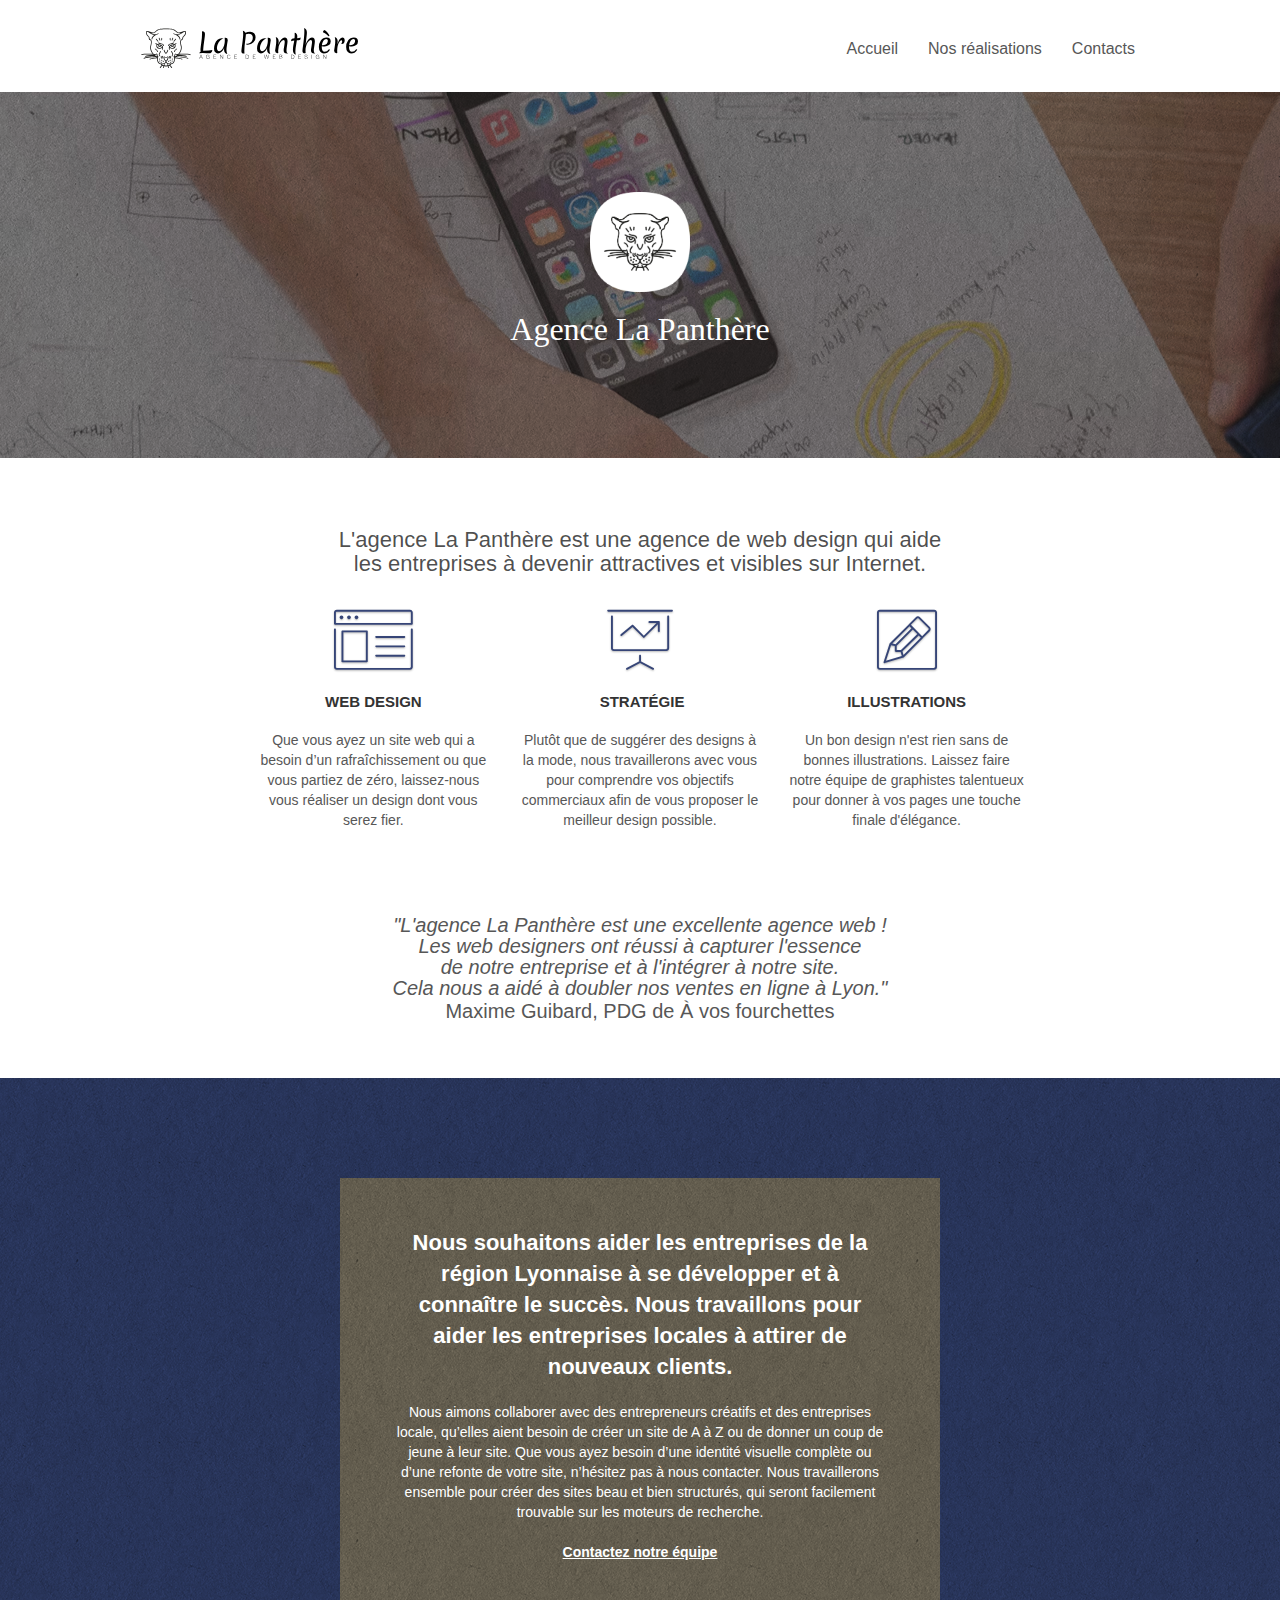
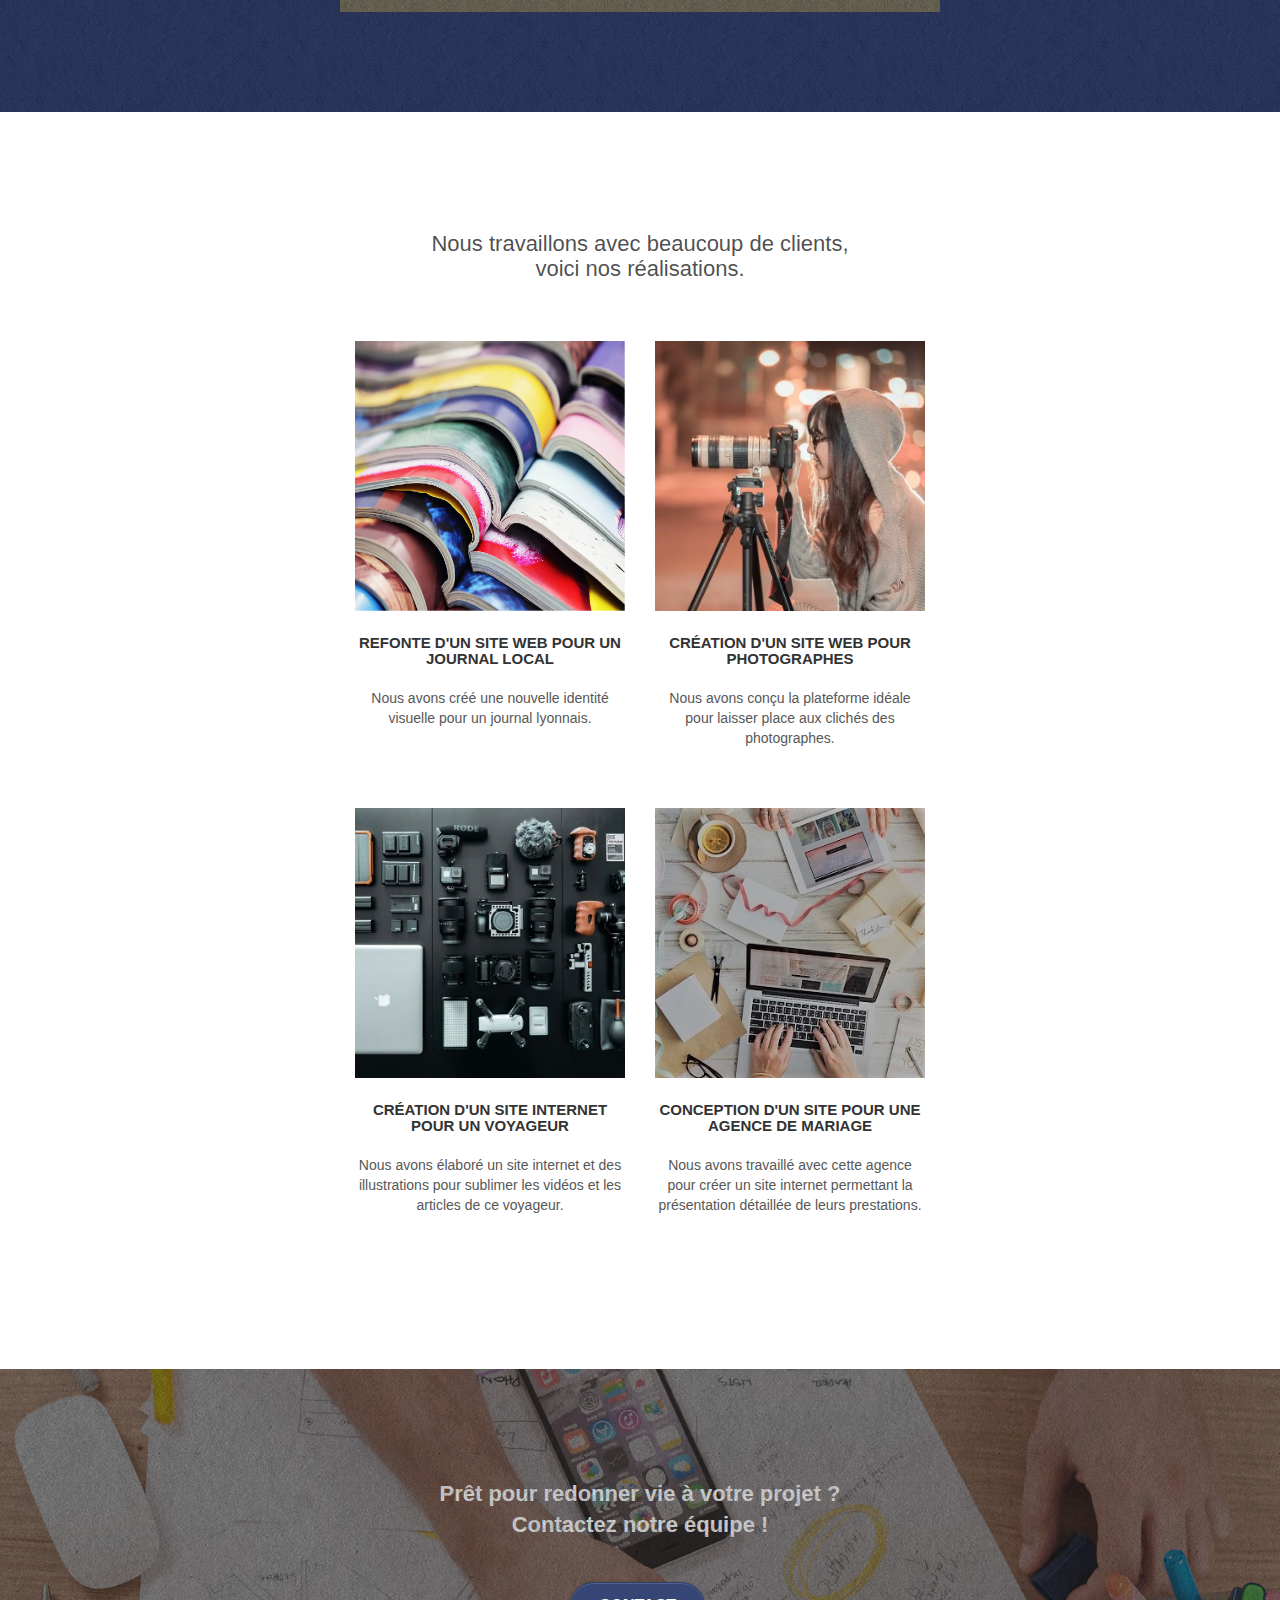
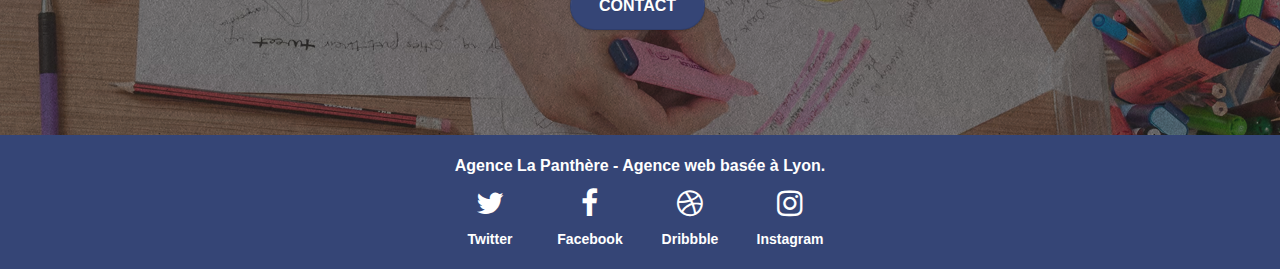
==== index.html @ f3586262 "modifs liens .js" ====
<!doctype html>
<html lang="fr">
<head>
    <meta charset="utf-8">
    <meta name="keywords" content="seo, google, site web, site internet, strategie web et marketing digital, agence creation de site web, web designer agence, optimiser site web">
    <meta name="description" content="L'agence La Panthère est une agence de web design qui aide les entreprises à devenir attractives et visdibles sur Internet.">
    <meta name="viewport" content="width=device-width, initial-scale=1.0, viewport-fit=cover">
	<meta http-equiv="Cache-control" content="must-revalidate, public, max-age=3600">
    <link rel="shortcut icon" type="image/png" href="favicon.jpg">
    
	<link rel="stylesheet" type="text/css" href="./css/bootstrap.css">
	<link rel="stylesheet" type="text/css" href="style.css">
	<link rel="stylesheet" type="text/css" href="./css/font-awesome.css">
	<link rel="stylesheet" type="text/css" href="./css/et-line.css">

	<script async src="./js/jquery-3.6.0.slim.min.js"></script>
	<script async src="./js/jquery.touchSwipe.js"></script>
	<script async src="./js/bootstrap.js"></script>
	<script async src="./js/blocs.js"></script>
	<script async src="./js/gmaps.js"></script>

    <title>Agence La Panthère | Accueil</title>

    
	<!-- Analytics -->
	<meta name="google-site-verification" content="c4BYP76tqu_ojyP0KC1R3ODAEevrjxYQe81-cXSSPjU" />
	<!-- Analytics END -->
    
</head>
<body>
<!-- Principal conteneur -->
<div class="page-container">
    
<!-- bloc-0 -->
<div class="bloc l-bloc " id="bloc-0">
	<div class="container bloc-sm">

		<nav class="navbar row">
			<div class="navbar-header">
				<a class="navbar-brand" href="index.html"><img src="img/agence-la-panthere-monochrome.svg" alt="Logo La Panthère" height="40" /></a>
				<button id="nav-toggle" type="button" class="ui-navbar-toggle navbar-toggle" data-toggle="collapse" data-target=".navbar-1">
					<span class="sr-only">Toggle navigation</span><span class="icon-bar"></span><span class="icon-bar"></span><span class="icon-bar"></span>
				</button>
			</div>
			<div class="collapse navbar-collapse navbar-1 special-dropdown-nav">
				<ul class="site-navigation nav navbar-nav">
					<li>
						<a href="index.html">Accueil</a>
					</li>
					<li>
						<a href="#real">Nos réalisations</a>
					</li>
					<li>
						<a href="page2.html">Contacts</a>
					</li>
				</ul>
			</div>
		</nav>
	</div>
</div>
<!-- bloc-0 END -->

<!-- bloc-1-presentation -->
<div class="bloc bgc-dark-slate-blue bg-banniere d-bloc bg-t-edge bloc-bg-texture texture-paper b-parallax" id="bloc-1-hero">
	<div class="container bloc-lg">
		<div class="row tight-width-whitespace">
			<div class="col-sm-12">
				<img src="img/logo.png" class="center-block image-resize-mode" width="100" alt="Agence La Panthère, agence web paris, création logo paris" />
				<h1 class="text-center hero-bloc-text tc-white ">
					Agence La Panthère
				</h1>
			</div>
		</div>
	</div>
</div>
<!-- bloc-1-presentation END -->

<!-- bloc-2-services -->
<div class="bloc l-bloc" id="bloc-2-services">
	<div class="container bloc-md">
		<div class="row">
			<div class="col-sm-12 text-center">
				<h2>
					L'agence La Panthère est une agence de web design qui aide<br>
					les entreprises à devenir attractives et visibles sur Internet.
				</h2>
			</div>
		</div>
		<div class="row voffset-lg med-width-whitespace">
			<div class="col-sm-4">
				<div class="text-center">
					<span class="et-icon-browser sm-shadow icon-dark-slate-blue icons icon-lg"></span>
				</div>
				<h3 class="mg-md text-center">
					Web design
				</h3>
				<p class="text-center ">
					Que vous ayez un site web qui a besoin d&rsquo;un rafraîchissement ou que vous partiez de zéro, laissez-nous vous réaliser un design dont vous serez fier.
				</p>
			</div>
			<div class="col-sm-4">
				<div class="text-center">
					<span class="et-icon-presentation sm-shadow icon-dark-slate-blue icons icon-lg"></span>
				</div>
				<h3 class="mg-md text-center">
					&nbsp;Stratégie
				</h3>
				<p class="text-center ">
					Plutôt que de suggérer des designs à la mode, nous travaillerons avec vous pour comprendre vos objectifs commerciaux afin de vous proposer le meilleur design possible.<br>
				</p>
			</div>
			<div class="col-sm-4">
				<div class="text-center">
					<span class="et-icon-edit sm-shadow icon-dark-slate-blue icons icon-lg"></span>
				</div>
				<h3 class="mg-md text-center">
					Illustrations
				</h3>
				<p class="text-center ">
					Un bon design n'est rien sans de bonnes illustrations. Laissez faire notre équipe de graphistes talentueux pour donner à vos pages une touche finale d'élégance.
				</p>
			</div>
		</div>
		<div class="row voffset-lg voffset">
			<div class="col-xs-12 col-md-8 col-md-offset-2 text-center">
				<p class="quote">"L'agence La Panthère est une excellente agence web !</p>
				<p class="quote">Les web designers ont réussi à capturer l'essence</p>
				<p class="quote">de notre entreprise et à l'intégrer à notre site.</p>
				<p class="quote">Cela nous a aidé à doubler nos ventes en ligne à Lyon."</p>
				<p class="quote__author">Maxime Guibard, PDG de À vos fourchettes</p>

			</div>
		</div>
	</div>
</div>
<!-- bloc-2-services END -->

<!-- bloc-3-what-i-do -->
<div class="bloc tc-white bgc-atomic-tangerine bg-presentation d-bloc bloc-bg-texture texture-paper b-parallax" id="bloc-3-what-i-do">
	<div class="container bloc-lg">
		<div class="row tight-width-whitespace black-background">
			<div class="col-sm-12">
				<p class="quote-big mg-md text-center tc-white">
					Nous souhaitons aider les entreprises de la région Lyonnaise à se développer et à connaître le succès. Nous travaillons pour aider les entreprises locales à attirer de nouveaux clients.<br>
				</p>
				<p class="text-center white">
					Nous aimons collaborer avec des entrepreneurs créatifs et des entreprises locale, qu’elles aient besoin de créer un site de A à Z ou de donner un coup de jeune à leur site. Que vous ayez besoin d’une identité visuelle complète ou d’une refonte de votre site, n’hésitez pas à nous contacter. Nous travaillerons ensemble pour créer des sites beau et bien structurés, qui seront facilement trouvable sur les moteurs de recherche. <br><br><a class="ltc-white bold-link" href="page2.html">Contactez notre équipe</a><br>
				</p>
			</div>
		</div>
	</div>
</div>
<!-- bloc-3-what-i-do END -->

<!-- bloc-4-portfolio -->
<div class="bloc bg-repeat l-bloc" id="bloc-4-portfolio">
	<div class="container bloc-lg">
		<div class="row">
			<div class="col-sm-12 text-center">
				<h2 id="real">
					Nous travaillons avec beaucoup de clients,<br>
					voici nos réalisations.
				</h2>
			</div>
		</div>
		<div class="row tight-width-whitespace portfolio-row">
			<div class="col-sm-6">
				<a href="#" data-lightbox="img/1.avif" data-gallery-id="gallery-1" data-caption="Refonte d'un site web pour un journal local" data-frame="snapshot-lb"><img src="img/1.avif" alt="paris web design logo agence web meilleure agence et refonte site web journal" class="img-responsive portfolio-thumb" /></a>
				<h3 class="mg-md text-center">
					Refonte d'un site web pour un journal local
				</h3>
				<p class="text-center">
					Nous avons créé une nouvelle identité visuelle pour un journal lyonnais.
				</p>
			</div>
			<div class="col-sm-6">
				<a href="#" data-lightbox="img/2.avif" data-gallery-id="gallery-1" data-caption="Création d'un site web pour photographes" data-frame="snapshot-lb"><img src="img/2.avif" class="img-responsive portfolio-thumb" alt="paris web design logo agence web meilleure agence, Création d'un site web pour photographes" /></a>
				<h3 class="mg-md text-center">
					Création d'un site web pour photographes
				</h3>
				<p class="text-center">
					Nous avons conçu la plateforme idéale pour laisser place aux clichés des photographes.
				</p>
			</div>
		</div>
		<div class="row tight-width-whitespace portfolio-row">
			<div class="col-sm-6">
				<a href="#" data-lightbox="img/3.avif" data-gallery-id="gallery-1" data-caption="Création d'un site internet pour un voyageur" data-frame="snapshot-lb"><img src="img/3.avif" class="img-responsive portfolio-thumb" alt="paris web design logo agence web meilleure agence, Création d'un site web pour voyageur"/></a>
				<h3 class="mg-md text-center">
					Création d'un site internet pour un voyageur
				</h3>
				<p class="text-center">
					Nous avons élaboré un site internet et des illustrations pour sublimer les vidéos et les articles de ce voyageur.
				</p>
			</div>
			<div class="col-sm-6">
				<a href="#" data-lightbox="img/4.avif" data-gallery-id="gallery-1" data-caption="Conception d'un site pour une agence de mariage" data-frame="snapshot-lb"><img src="img/4.avif" class="img-responsive portfolio-thumb" alt="paris web design logo agence web meilleure agence, Création d'un site web pour agence de mariage" /></a>
				<h3 class="mg-md text-center">
					Conception d'un site pour une agence de mariage
				</h3>
				<p class="text-center">
					Nous avons travaillé avec cette agence pour créer un site internet permettant la présentation détaillée de leurs prestations.
				</p>
			</div>
		</div>
	</div>
</div>
<!-- bloc-4-portfolio END -->

<!-- bloc-5-cta -->
<div class="bloc bgc-dark-slate-blue bg-banniere d-bloc bloc-bg-texture texture-paper" id="bloc-5-cta">
	<div class="container bloc-lg">
		<div class="row">
			<p class="quote-big mg-md text-center tc-white">
				Prêt pour redonner vie à votre projet ?<br>
				Contactez notre équipe !
			</p>
			<div class="col-sm-12 text-center">
				<a href="page2.html" class="btn btn-atomic-tangerine btn-clean btn-rd btn-lg cta-hero">Contact</a>
			</div>
		</div>
	</div>
</div>
<!-- bloc-5-cta END -->

<!-- Footer - bloc-8 -->
<div class="bloc bgc-atomic-tangerine d-bloc" id="bloc-8">
	<div class="container bloc-sm">
		<div class="row">
			<div class="col-sm-12">
				<p class="mention text-center white">
					Agence La Panthère - Agence web basée à Lyon.<br>
				</p>
				<div class="row row-no-gutters social">
					<div class="col-sm-3">
						<div class="text-center">
							<a class="social" href="http://www.twitter.com" target="_blank"><span class="fa fa-twitter icon-md"><br><span class="link">Twitter</span></span></a>
						</div>
					</div>
					<div class="col-sm-3">
						<div class="text-center">
							<a class="social" href="http://www.facebook.com" target="_blank"><span class="fa fa-facebook icon-md"><br><span class="link">Facebook</span></span></a>
						</div>
					</div>
					<div class="col-sm-3">
						<div class="text-center">
							<a class="social" href="http://www.dribbble.com" target="_blank"><span class="fa fa-dribbble icon-md"><br><span class="link">Dribbble</span></span></a>
						</div>
					</div>
					<div class="col-sm-3">
						<div class="text-center">
							<a class="social" href="http://www.instagram.com" target="_blank"><span class="fa fa-instagram icon-md"><br><span class="link">Instagram</span></span></a>
						</div>
					</div>
				</div>
			</div>
		</div>
	</div>
</div>
<!-- Footer - bloc-8 END -->

</div>
<!-- Principal conteneur END -->
    

</body>
</html>
---- style.css ----
body {
    margin: 0;
    padding: 0;
    background: #FFF;
    overflow-x: hidden;
    -webkit-font-smoothing: antialiased;
    -moz-osx-font-smoothing: grayscale;
}

a,
button {
    transition: all .3s ease-in-out;
    outline: none!important;
}

a:hover {
    text-decoration: none;
    cursor: pointer;
}

#page-loading-blocs-notifaction {
    position: fixed;
    top: 0;
    bottom: 0;
    width: 100%;
    z-index: 100000;
    background: #FFFFFF url("img/pageload-spinner.gif") no-repeat center center;
}

.bloc {
    width: 100%;
    clear: both;
    background: 50% 50% no-repeat;
    padding: 0 50px;
    -webkit-background-size: cover;
    -moz-background-size: cover;
    -o-background-size: cover;
    background-size: cover;
    position: relative;
}

.bloc .container {
    padding-left: 0;
    padding-right: 0;
}

.bloc-lg {
    padding: 100px 50px;
}

.bloc-md {
    padding: 50px;
}

.bloc-sm {
    padding: 20px 50px;
}

.bg-center,
.bg-l-edge,
.bg-r-edge,
.bg-t-edge,
.bg-b-edge,
.bg-tl-edge,
.bg-bl-edge,
.bg-tr-edge,
.bg-br-edge,
.bg-repeat {
    -webkit-background-size: auto!important;
    -moz-background-size: auto!important;
    -o-background-size: auto!important;
    background-size: auto!important;
}

.bg-repeat {
    background: repeat;
}

.bg-t-edge {
    background: top no-repeat;
}

.bloc-bg-texture::before {
    content: "";
    background-size: 2px 2px;
    position: absolute;
    top: 0;
    bottom: 0;
    left: 0;
    right: 0;
}

.texture-paper::before {
    background: url("img/texture-paper.png");
    background-size: 280px 280px;
}

.b-parallax {
    background-attachment: fixed;
}

.d-bloc {
    color: white;
}

.d-bloc button:hover {
    color: rgba(255, 255, 255, .9);
}

.d-bloc .icon-round,
.d-bloc .icon-square,
.d-bloc .icon-rounded,
.d-bloc .icon-semi-rounded-a,
.d-bloc .icon-semi-rounded-b {
    border-color: rgba(255, 255, 255, .9);
}

.d-bloc .divider-h span {
    border-color: rgba(255, 255, 255, .2);
}

.d-bloc .a-btn,
.d-bloc .navbar a,
.d-bloc .navbar-brand,
.d-bloc a .icon-sm,
.d-bloc a .icon-md,
.d-bloc a .icon-lg,
.d-bloc a .icon-xl,
.d-bloc h1 a,
.d-bloc h2 a,
.d-bloc p a {
    color: white;
    transform-origin: 50% 0%;
    transform: scale(1);
    transition: transform 0.5s;
}

.d-bloc .a-btn:hover,
.d-bloc .navbar a:hover,
.d-bloc .navbar-brand:hover,
.d-bloc a:hover .icon-sm,
.d-bloc a:hover .icon-md,
.d-bloc a:hover .icon-lg,
.d-bloc a:hover .icon-xl,
.d-bloc h1 a:hover,
.d-bloc h2 a:hover,
.d-bloc p a:hover {
    transform: scale(1.2);
}

.d-bloc .navbar-toggle .icon-bar {
    background: rgba(255, 255, 255, 1);
}

.d-bloc .btn-wire,
.d-bloc .btn-wire:hover {
    color: rgba(255, 255, 255, 1);
    border-color: rgba(255, 255, 255, 1);
}

.d-bloc .panel {
    color: rgba(0, 0, 0, .5);
}

.d-bloc .panel button:hover {
    color: rgba(0, 0, 0, .7);
}

.d-bloc .panel icon {
    border-color: rgba(0, 0, 0, .7);
}

.d-bloc .panel .divider-h span {
    border-color: rgba(0, 0, 0, .1);
}

.d-bloc .panel .a-btn {
    color: rgba(0, 0, 0, .6);
}

.d-bloc .panel .a-btn:hover {
    color: rgba(0, 0, 0, 1);
}

.d-bloc .panel .btn-wire,
.d-bloc .panel .btn-wire:hover {
    color: rgba(0, 0, 0, .7);
    border-color: rgba(0, 0, 0, .3);
}

.d-bloc .panel,
.l-bloc {
    color: rgba(0, 0, 0, .7);
}

.d-bloc .panel button:hover,
.l-bloc button:hover {
    color: rgba(0, 0, 0, 1);
}

.l-bloc .icon-round,
.l-bloc .icon-square,
.l-bloc .icon-rounded,
.l-bloc .icon-semi-rounded-a,
.l-bloc .icon-semi-rounded-b {
    border-color: rgba(0, 0, 0, .7);
}

.d-bloc .panel .divider-h span,
.l-bloc .divider-h span {
    border-color: rgba(0, 0, 0, .1);
}

.d-bloc .panel .a-btn,
.l-bloc .a-btn,
.l-bloc .navbar a,
.l-bloc .navbar-brand,
.l-bloc a .icon-sm,
.l-bloc a .icon-md,
.l-bloc a .icon-lg,
.l-bloc a .icon-xl,
.l-bloc h1 a,
.l-bloc h2 a,
.l-bloc p a {
    color: rgba(0, 0, 0, .6);
}

.d-bloc .panel .a-btn:hover,
.l-bloc .a-btn:hover,
.l-bloc .navbar a:hover,
.l-bloc .navbar-brand:hover,
.l-bloc a:hover .icon-sm,
.l-bloc a:hover .icon-md,
.l-bloc a:hover .icon-lg,
.l-bloc a:hover .icon-xl,
.l-bloc h1 a:hover,
.l-bloc h2 a:hover,
.l-bloc p a:hover {
    color: rgba(0, 0, 0, 1);
}

.l-bloc .navbar-toggle .icon-bar {
    color: rgba(0, 0, 0, .6);
}

.d-bloc .panel .btn-wire,
.d-bloc .panel .btn-wire:hover,
.l-bloc .btn-wire,
.l-bloc .btn-wire:hover {
    color: rgba(0, 0, 0, .7);
    border-color: rgba(0, 0, 0, .3);
}

.voffset {
    margin-top: 30px;
}

.voffset-lg {
    margin-top: 80px;
}

.row-no-gutters {
    margin-right: 0;
    margin-left: 0;
}

.row.row-no-gutters > [class^="col-"],
.row.row-no-gutters > [class*=" col-"] {
    padding-right: 0;
    padding-left: 0;
}

#bloc-1-hero h1 {
    font-size: 32px;
}

.navbar {
    margin-bottom: 0;
    z-index: 1;
}

.navbar-brand {
    height: auto;
    padding: 3px 15px;
    font-size: 25px;
    font-weight: normal;
    font-weight: 600;
    line-height: 44px;
}

.navbar-brand img {
    max-height: 200px;
    margin: 0 5px 0 0;
    display: inline;
}

.navbar-brand img[src$=svg] {
    min-width: 100px;
}

.nav-center .navbar-brand img {
    margin: 0;
}

.navbar .nav {
    padding-top: 2px;
    margin-right: -16px;
    float: right;
    z-index: 1;
}

.nav > li {
    float: left;
    margin-top: 4px;
    font-size: 16px;
}

.navbar-nav .open .dropdown-menu > li > a {
    text-align: inherit;
}

.nav > li a:hover,
.nav > li a:focus {
    background: transparent;
}

.navbar-toggle {
    margin: 10px 10px 0 0;
    border: 0px;
}

.navbar-toggle:hover {
    background: transparent!important;
}

.navbar-toggle .icon-bar {
    background-color: rgba(0, 0, 0, .5);
    width: 26px;
}

.nav-invert .navbar .nav {
    float: left;
}

.nav-invert .navbar-header,
.nav-invert .navbar-brand {
    float: right;
    position: relative;
    z-index: 2;
}

@media (min-width: 768px) {
    .site-navigation {
        position: absolute;
        top: 50%;
        right: 20px;
        transform: translate(0, -50%);
        -webkit-transform: translateY(-50%);
    }
    .nav > li .dropdown-menu a,
    .nav > li .dropdown-menu a:hover {
        color: #484848;
    }
    .nav-invert .site-navigation {
        left: 0;
        right: 0;
    }
    .nav-center {
        text-align: center;
    }
    .nav-center .navbar-header {
        width: 100%;
    }
    .nav-center .navbar-header,
    .nav-center .navbar-brand,
    .nav-center .nav > li {
        float: none;
        display: inline-block;
    }
    .nav-center .site-navigation {
        position: relative;
        width: 100%;
        right: 0;
        margin-right: 0px;
        margin-top: 20px;
    }
    .nav-center.mini-nav .navbar-toggle {
        float: none;
        margin: 10px auto 0;
    }
}

.nav > li > .dropdown a {
    background: none!important;
    display: block;
    padding: 14px 15px;
}

nav .caret {
    margin: 0 5px;
}

.dropdown-menu .dropdown-menu {
    top: -8px;
    left: 100%;
}

.dropdown-menu .dropmenu-flow-right {
    top: 100%;
    left: 0;
    margin-left: -1px;
    border-top-left-radius: 0;
    border-top-right-radius: 0;
}

.dropdown-menu .dropdown span {
    border: 4px solid black;
    border-top-color: transparent;
    border-right-color: transparent;
    border-bottom-color: transparent;
    margin: 6px -5px 0 0!important;
    float: right;
}

.mg-md {
    margin-top: 10px;
    margin-bottom: 20px;
}

.mg-lg {
    margin-top: 10px;
    margin-bottom: 40px;
}

.btn {
    margin: 0 5px 5px 0;
}

.btn.pull-right {
    margin: 0 0 5px 5px;
}

.btn-d,
.btn-d:hover,
.btn-d:focus {
    color: #FFF;
    background: rgba(0, 0, 0, .3);
}

button {
    outline: none!important;
}

.btn-rd {
    border-radius: 40px;
}

.btn-clean {
    border: 1px solid rgba(0, 0, 0, .08);
    border-bottom-color: rgba(0, 0, 0, .1);
    text-shadow: 0 1px 0 rgba(0, 0, 1, .1);
    box-shadow: 0 1px 3px rgba(0, 0, 1, .25), inset 0 1px 0 0 rgba(255, 255, 255, .15);
}

.icon-md {
    font-size: 30px!important;
}

.icon-lg {
    font-size: 60px!important;
}

.sm-shadow {
    text-shadow: 0 1px 2px rgba(0, 0, 0, .3);
}

.panel-sq,
.panel-sq .panel-heading,
.panel-sq .panel-footer {
    border-radius: 0;
}

.panel-rd {
    border-radius: 30px;
}

.panel-rd .panel-heading {
    border-radius: 29px 29px 0 0;
}

.panel-rd .panel-footer {
    border-radius: 0 0 29px 29px;
}

.form-control {
    border-color: rgba(0, 0, 0, .1);
    box-shadow: none;
}

.scrollToTop {
    width: 40px;
    height: 40px;
    position: fixed;
    bottom: 20px;
    right: 20px;
    opacity: 0;
    z-index: 500;
    transition: all .3s ease-in-out;
}

.scrollToTop span {
    margin-top: 6px;
}

.showScrollTop {
    font-size: 14px;
    opacity: 1;
}

a[data-lightbox] {
    position: relative;
    display: block;
    text-align: center;
}

a[data-lightbox]:hover::before {
    content: "+";
    font-family: "HelveticaNeue-Light", "Helvetica Neue Light", "Helvetica Neue", Helvetica, Arial;
    font-size: 32px;
    width: 50px;
    height: 50px;
    margin-left: -25px;
    border-radius: 50%;
    background: rgba(0, 0, 0, .6);
    color: #FFF;
    font-weight: 100;
    z-index: 1;
    position: absolute;
    top: 50%;
    transform: translateY(-50%);
    -webkit-transform: translateY(-50%);
}

a[data-lightbox]:hover img {
    opacity: 0.6;
    -webkit-animation-fill-mode: none;
    animation-fill-mode: none;
}

#lightbox-modal {
    display: flex;
    align-items: center;
}

#lightbox-modal .modal-dialog {
    width: 90%;
    max-width: 900px;
    margin: 0 auto 0;
}

#lightbox-modal .modal-dialog img {
    max-height: 90vh;
    margin: 0 auto;
}

.lightbox-caption {
    padding: 20px;
    color: #FFF;
    background: rgba(0, 0, 0, .5);
    position: absolute;
    left: 15px;
    right: 15px;
    bottom: 5px;
}

.close-lightbox {
    color: #FFF;
    font-size: 30px;
    position: absolute;
    top: 20px;
    right: 20px;
    z-index: 20;
    background: rgba(0, 0, 0, .5);
    border: none;
    line-height: 30px;
    padding: 0 9px 5px;
    opacity: 0.3;
}

.close-lightbox:hover,
.next-lightbox:hover,
.prev-lightbox:hover {
    opacity: 1.0;
    color: #FFF;
}

.next-lightbox,
.prev-lightbox {
    font-size: 20px;
    color: rgba(255, 255, 255, .9);
    background: rgba(0, 0, 0, .5);
    transition: all .2s ease-in-out;
    position: absolute;
    top: 45%;
    z-index: 1;
    opacity: 0.4;
}

.next-lightbox {
    padding: 6px 8px 1px 13px;
    right: 25px;
}

.prev-lightbox {
    padding: 6px 13px 1px 10px;
    left: 25px;
}

.snapshot-lb .modal-body {
    padding-bottom: 45px;
}

.snapshot-lb .lightbox-caption {
    padding: 0;
    color: rgba(0, 0, 0, .5);
    background: none;
}

h1,
.quote-big,
p,
label,
.btn,
a {
    font-family: "helvetica";
    font-weight: 400;
    color: #575757!important;
}

.container {
    max-width: 1000px;
}

.hero-bloc-text {
    font-size: 38px;
}

.hero-bloc-text-sub {
    font-size: 36px;
}

.statement-bloc-text {
    line-height: 26px;
    font-style: italic;
    font-size: 20px;
    text-align: center;
    font-weight: lighter;
    max-width: 520px;
    margin: auto auto auto auto;
}

p {
    font-size: 14px;
}

.tight-width-whitespace {
    max-width: 600px;
    margin: auto auto auto auto;
}

h1 {
    font-size: 20px;
    font-family: "Open Sans";
}

.cta-hero {
    margin-top: 22px;
    color: #FFFFFF!important;
    text-transform: uppercase;
    padding: 12px 28px 12px 28px;
    font-size: 16px;
    font-weight: 700;
}

.social {
    max-width: 400px;
    margin: auto auto auto auto;
}

.quote-big {
    font-size: 22px;
    line-height: 1.4em;
    font-weight: 600;
}

h2 {
    font-size: 22px;
}

h3 {
    font-size: 15px;
    text-transform: uppercase;
    font-weight: 700;
    color: #333333!important;
}

.med-width-whitespace {
    max-width: 800px;
    margin: auto auto auto auto;
    box-shadow: 0px 0px 0px #000000;
}

h1 {
    color: #333333!important;
}

.icons {
    margin-bottom: 14px;
    margin-top: 24px;
}

.white {
    color: #FFFFFF!important;
}

.portfolio-thumb {
    margin-bottom: 24px;
}

.portfolio-row {
    margin-bottom: 44px;
    margin-top: 50px;
}

.avatar {
    box-shadow: 0px 4px 9px rgba(0, 0, 0, 0.3);
}

.black-background {
    background-color: rgba(165, 147, 99, 0.7);
    padding: 40px 40px 40px 40px;
}

.bold-link {
    font-weight: 900;
    text-decoration: underline!important;
}

.bgc-dark-slate-blue {
    background-color: #364577;
}

.bgc-atomic-tangerine {
    background-color: #354576;
}

.tc-white {
    color: white!important;
}

.btn-atomic-tangerine {
    background: #354576;
    color: #FFFFFF!important;
}

.btn-atomic-tangerine:hover {
    background: #c27956!important;
    color: #FFFFFF!important;
}

.ltc-white {
    color: #FFFFFF!important;
}

.ltc-white:hover {
    color: #cccccc!important;
}

.ltc-atomic-tangerine {
    color: #F3976C!important;
}

.ltc-atomic-tangerine:hover {
    color: #c27956!important;
}

.icon-dark-slate-blue {
    color: #364577!important;
    border-color: #364577!important;
}

.bg-dots-bg {
    background-image: url("img/dots-bg.png");
}

.bg-banniere {
    background-image: url("img/agence-la-panthere.avif");
}

.bg-presentation {
    background-image: url("img/image-de-presentation.avif");
}

.quote{
    font-size: 20px;
    font-weight: 500;
    font-style: italic;
    line-height: 11px;
}
.quote__author{
    font-size: 20px;
    line-height: 14px;
}

.mention{
    font-size: 16px;
    font-weight: 600;
}

.link{
    font-family: "helvetica";
    font-size: 14px;
    font-weight: 600;
}

@media (max-width: 1024px) {
    .bloc {
        padding-left: 20px;
        padding-right: 20px;
    }
    .bloc.full-width-bloc,
    .bloc-tile-2.full-width-bloc .container,
    .bloc-tile-3.full-width-bloc .container,
    .bloc-tile-4.full-width-bloc .container {
        padding-left: 0;
        padding-right: 0;
    }
}

@media (max-width: 992px) and (min-width: 768px) {
    .navbar .nav {
        max-width: 80%
    }
    .nav-center.navbar .nav {
        max-width: 100%
    }
}

@media only screen and (min-device-width: 768px) and (max-device-width: 1024px) and (orientation: landscape) {
    .b-parallax {
        background-attachment: scroll;
    }
}

@media only screen and (min-device-width: 1024px) and (max-device-width: 1366px) and (-webkit-min-device-pixel-ratio: 1.5) {
    .b-parallax {
        background-attachment: scroll;
    }
}

@media (max-width: 991px) {
    .container {
        width: 100%;
    }
    .b-parallax {
        background-attachment: scroll;
    }
    .page-container,
    #hero-bloc {
        overflow-x: hidden;
        position: relative;
    }
    .bloc {
        padding-left: constant(safe-area-inset-left);
        padding-right: constant(safe-area-inset-right);
    }
    .bloc-group,
    .bloc-group .bloc {
        display: block;
        width: 100%;
    }
    .bloc-fill-screen .fill-bloc-top-edge,
    .bloc-fill-screen .fill-bloc-bottom-edge {
        padding: 0 20px;
        padding-left: constant(safe-area-inset-left);
        padding-right: constant(safe-area-inset-right);
    }
}

@media (max-width: 767px) {
    .page-container {
        overflow-x: hidden;
        position: relative;
    }
    h1,
    h2,
    p,
    #disqus_thread {
        padding-left: 10px!important;
        padding-right: 10px!important;
    }
    .b-parallax {
        background-attachment: scroll;
    }
    .navbar .nav {
        padding-top: 0;
        border-top: 1px solid rgba(0, 0, 0, .2);
        float: none!important;
    }
    .navbar.row {
        margin-left: 0;
        margin-right: 0;
    }
    .site-navigation {
        position: inherit;
        transform: none;
        -webkit-transform: none;
        -ms-transform: none;
    }
    .nav > li {
        margin-top: 0;
        border-bottom: 1px solid rgba(0, 0, 0, .1);
        background: rgba(0, 0, 0, .05);
        text-align: left;
        padding-left: 15px;
        width: 100%;
    }
    .nav > li:hover {
        background: rgba(0, 0, 0, .08);
    }
    .dropdown .dropdown a .caret {
        float: none;
        margin: 5px 0 0 10px!important;
        border: 4px solid black;
        border-bottom-color: transparent;
        border-right-color: transparent;
        border-left-color: transparent;
    }
    #hero-bloc .navbar .nav {
        background: rgba(0, 0, 0, .8);
    }
    #hero-bloc .navbar .nav a {
        color: rgba(255, 255, 255, .6);
    }
    .hero {
        padding: 50px 0;
    }
    .hero-nav {
        left: -1px;
        right: -1px;
    }
    .navbar-collapse {
        padding: 0;
        overflow-x: hidden;
        -webkit-box-shadow: none;
        box-shadow: none;
    }
    .navbar-brand img {
        max-height: 40px;
        width: auto;
    }
    .nav-invert .navbar-header {
        float: none;
        width: 100%;
    }
    .nav-invert .navbar-toggle {
        float: left;
        margin-left: 10px;
    }
    .bloc {
        padding-left: 0;
        padding-right: 0;
    }
    .bloc-xxl,
    .bloc-xl,
    .bloc-lg {
        padding: 40px 0;
    }
    .bloc-sm,
    .bloc-md {
        padding-left: 0;
        padding-right: 0;
    }
    .bloc-tile-2 .container,
    .bloc-tile-3 .container,
    .bloc-tile-4 .container,
    .bloc-fill-screen .fill-bloc-top-edge,
    .bloc-fill-screen .fill-bloc-bottom-edge {
        padding-left: 0;
        padding-right: 0;
    }
    .a-block {
        padding: 0 10px;
    }
    .btn-dwn {
        display: none;
    }
    .voffset {
        margin-top: 5px;
    }
    .voffset-md {
        margin-top: 20px;
    }
    .voffset-lg {
        margin-top: 30px;
    }
    form {
        padding: 5px;
    }
    .close-lightbox {
        display: inline-block;
    }
    .blocsapp-device-iphone5 {
        background-size: 216px 425px;
        padding-top: 60px;
        width: 216px;
        height: 425px;
    }
    .blocsapp-device-iphone5 img {
        width: 180px;
        height: 320px;
    }
}

@media (max-width: 400px) {
    .bloc {
        padding-left: 0;
        padding-right: 0;
    }
}

@media (max-width: 767px) {
    .bloc-mob-center-text {
        text-align: center;
    }
}
---- css/et-line.css ----
@font-face {
    font-family: et-line;
    src: url(../fonts/et-line.eot);
    src: url(../fonts/et-line.eot?#iefix) format('embedded-opentype'), url(../fonts/et-line.woff) format('woff'), url(../fonts/et-line.ttf) format('truetype'), url(../fonts/et-line.svg#et-line) format('svg');
    font-weight: 400;
    font-style: normal
}

.et-icon-adjustments,
.et-icon-alarmclock,
.et-icon-anchor,
.et-icon-aperture,
.et-icon-attachment,
.et-icon-bargraph,
.et-icon-basket,
.et-icon-beaker,
.et-icon-bike,
.et-icon-book-open,
.et-icon-briefcase,
.et-icon-browser,
.et-icon-calendar,
.et-icon-camera,
.et-icon-caution,
.et-icon-chat,
.et-icon-circle-compass,
.et-icon-clipboard,
.et-icon-clock,
.et-icon-cloud,
.et-icon-compass,
.et-icon-desktop,
.et-icon-dial,
.et-icon-document,
.et-icon-documents,
.et-icon-download,
.et-icon-dribbble,
.et-icon-edit,
.et-icon-envelope,
.et-icon-expand,
.et-icon-facebook,
.et-icon-flag,
.et-icon-focus,
.et-icon-gears,
.et-icon-genius,
.et-icon-gift,
.et-icon-global,
.et-icon-globe,
.et-icon-googleplus,
.et-icon-grid,
.et-icon-happy,
.et-icon-hazardous,
.et-icon-heart,
.et-icon-hotairballoon,
.et-icon-hourglass,
.et-icon-key,
.et-icon-laptop,
.et-icon-layers,
.et-icon-lifesaver,
.et-icon-lightbulb,
.et-icon-linegraph,
.et-icon-linkedin,
.et-icon-lock,
.et-icon-magnifying-glass,
.et-icon-map,
.et-icon-map-pin,
.et-icon-megaphone,
.et-icon-mic,
.et-icon-mobile,
.et-icon-newspaper,
.et-icon-notebook,
.et-icon-paintbrush,
.et-icon-paperclip,
.et-icon-pencil,
.et-icon-phone,
.et-icon-picture,
.et-icon-pictures,
.et-icon-piechart,
.et-icon-presentation,
.et-icon-pricetags,
.et-icon-printer,
.et-icon-profile-female,
.et-icon-profile-male,
.et-icon-puzzle,
.et-icon-quote,
.et-icon-recycle,
.et-icon-refresh,
.et-icon-ribbon,
.et-icon-rss,
.et-icon-sad,
.et-icon-scissors,
.et-icon-scope,
.et-icon-search,
.et-icon-shield,
.et-icon-speedometer,
.et-icon-strategy,
.et-icon-streetsign,
.et-icon-tablet,
.et-icon-target,
.et-icon-telescope,
.et-icon-toolbox,
.et-icon-tools,
.et-icon-tools-2,
.et-icon-trophy,
.et-icon-tumblr,
.et-icon-twitter,
.et-icon-upload,
.et-icon-video,
.et-icon-wallet,
.et-icon-wine {
    font-family: et-line;
    speak: none;
    font-style: normal;
    font-weight: 400;
    font-variant: normal;
    text-transform: none;
    line-height: 1;
    -webkit-font-smoothing: antialiased;
    -moz-osx-font-smoothing: grayscale;
    display: inline-block
}

.et-icon-mobile:before {
    content: "\e000"
}

.et-icon-laptop:before {
    content: "\e001"
}

.et-icon-desktop:before {
    content: "\e002"
}

.et-icon-tablet:before {
    content: "\e003"
}

.et-icon-phone:before {
    content: "\e004"
}

.et-icon-document:before {
    content: "\e005"
}

.et-icon-documents:before {
    content: "\e006"
}

.et-icon-search:before {
    content: "\e007"
}

.et-icon-clipboard:before {
    content: "\e008"
}

.et-icon-newspaper:before {
    content: "\e009"
}

.et-icon-notebook:before {
    content: "\e00a"
}

.et-icon-book-open:before {
    content: "\e00b"
}

.et-icon-browser:before {
    content: "\e00c"
}

.et-icon-calendar:before {
    content: "\e00d"
}

.et-icon-presentation:before {
    content: "\e00e"
}

.et-icon-picture:before {
    content: "\e00f"
}

.et-icon-pictures:before {
    content: "\e010"
}

.et-icon-video:before {
    content: "\e011"
}

.et-icon-camera:before {
    content: "\e012"
}

.et-icon-printer:before {
    content: "\e013"
}

.et-icon-toolbox:before {
    content: "\e014"
}

.et-icon-briefcase:before {
    content: "\e015"
}

.et-icon-wallet:before {
    content: "\e016"
}

.et-icon-gift:before {
    content: "\e017"
}

.et-icon-bargraph:before {
    content: "\e018"
}

.et-icon-grid:before {
    content: "\e019"
}

.et-icon-expand:before {
    content: "\e01a"
}

.et-icon-focus:before {
    content: "\e01b"
}

.et-icon-edit:before {
    content: "\e01c"
}

.et-icon-adjustments:before {
    content: "\e01d"
}

.et-icon-ribbon:before {
    content: "\e01e"
}

.et-icon-hourglass:before {
    content: "\e01f"
}

.et-icon-lock:before {
    content: "\e020"
}

.et-icon-megaphone:before {
    content: "\e021"
}

.et-icon-shield:before {
    content: "\e022"
}

.et-icon-trophy:before {
    content: "\e023"
}

.et-icon-flag:before {
    content: "\e024"
}

.et-icon-map:before {
    content: "\e025"
}

.et-icon-puzzle:before {
    content: "\e026"
}

.et-icon-basket:before {
    content: "\e027"
}

.et-icon-envelope:before {
    content: "\e028"
}

.et-icon-streetsign:before {
    content: "\e029"
}

.et-icon-telescope:before {
    content: "\e02a"
}

.et-icon-gears:before {
    content: "\e02b"
}

.et-icon-key:before {
    content: "\e02c"
}

.et-icon-paperclip:before {
    content: "\e02d"
}

.et-icon-attachment:before {
    content: "\e02e"
}

.et-icon-pricetags:before {
    content: "\e02f"
}

.et-icon-lightbulb:before {
    content: "\e030"
}

.et-icon-layers:before {
    content: "\e031"
}

.et-icon-pencil:before {
    content: "\e032"
}

.et-icon-tools:before {
    content: "\e033"
}

.et-icon-tools-2:before {
    content: "\e034"
}

.et-icon-scissors:before {
    content: "\e035"
}

.et-icon-paintbrush:before {
    content: "\e036"
}

.et-icon-magnifying-glass:before {
    content: "\e037"
}

.et-icon-circle-compass:before {
    content: "\e038"
}

.et-icon-linegraph:before {
    content: "\e039"
}

.et-icon-mic:before {
    content: "\e03a"
}

.et-icon-strategy:before {
    content: "\e03b"
}

.et-icon-beaker:before {
    content: "\e03c"
}

.et-icon-caution:before {
    content: "\e03d"
}

.et-icon-recycle:before {
    content: "\e03e"
}

.et-icon-anchor:before {
    content: "\e03f"
}

.et-icon-profile-male:before {
    content: "\e040"
}

.et-icon-profile-female:before {
    content: "\e041"
}

.et-icon-bike:before {
    content: "\e042"
}

.et-icon-wine:before {
    content: "\e043"
}

.et-icon-hotairballoon:before {
    content: "\e044"
}

.et-icon-globe:before {
    content: "\e045"
}

.et-icon-genius:before {
    content: "\e046"
}

.et-icon-map-pin:before {
    content: "\e047"
}

.et-icon-dial:before {
    content: "\e048"
}

.et-icon-chat:before {
    content: "\e049"
}

.et-icon-heart:before {
    content: "\e04a"
}

.et-icon-cloud:before {
    content: "\e04b"
}

.et-icon-upload:before {
    content: "\e04c"
}

.et-icon-download:before {
    content: "\e04d"
}

.et-icon-target:before {
    content: "\e04e"
}

.et-icon-hazardous:before {
    content: "\e04f"
}

.et-icon-piechart:before {
    content: "\e050"
}

.et-icon-speedometer:before {
    content: "\e051"
}

.et-icon-global:before {
    content: "\e052"
}

.et-icon-compass:before {
    content: "\e053"
}

.et-icon-lifesaver:before {
    content: "\e054"
}

.et-icon-clock:before {
    content: "\e055"
}

.et-icon-aperture:before {
    content: "\e056"
}

.et-icon-quote:before {
    content: "\e057"
}

.et-icon-scope:before {
    content: "\e058"
}

.et-icon-alarmclock:before {
    content: "\e059"
}

.et-icon-refresh:before {
    content: "\e05a"
}

.et-icon-happy:before {
    content: "\e05b"
}

.et-icon-sad:before {
    content: "\e05c"
}

.et-icon-facebook:before {
    content: "\e05d"
}

.et-icon-twitter:before {
    content: "\e05e"
}

.et-icon-googleplus:before {
    content: "\e05f"
}

.et-icon-rss:before {
    content: "\e060"
}

.et-icon-tumblr:before {
    content: "\e061"
}

.et-icon-linkedin:before {
    content: "\e062"
}

.et-icon-dribbble:before {
    content: "\e063"
}
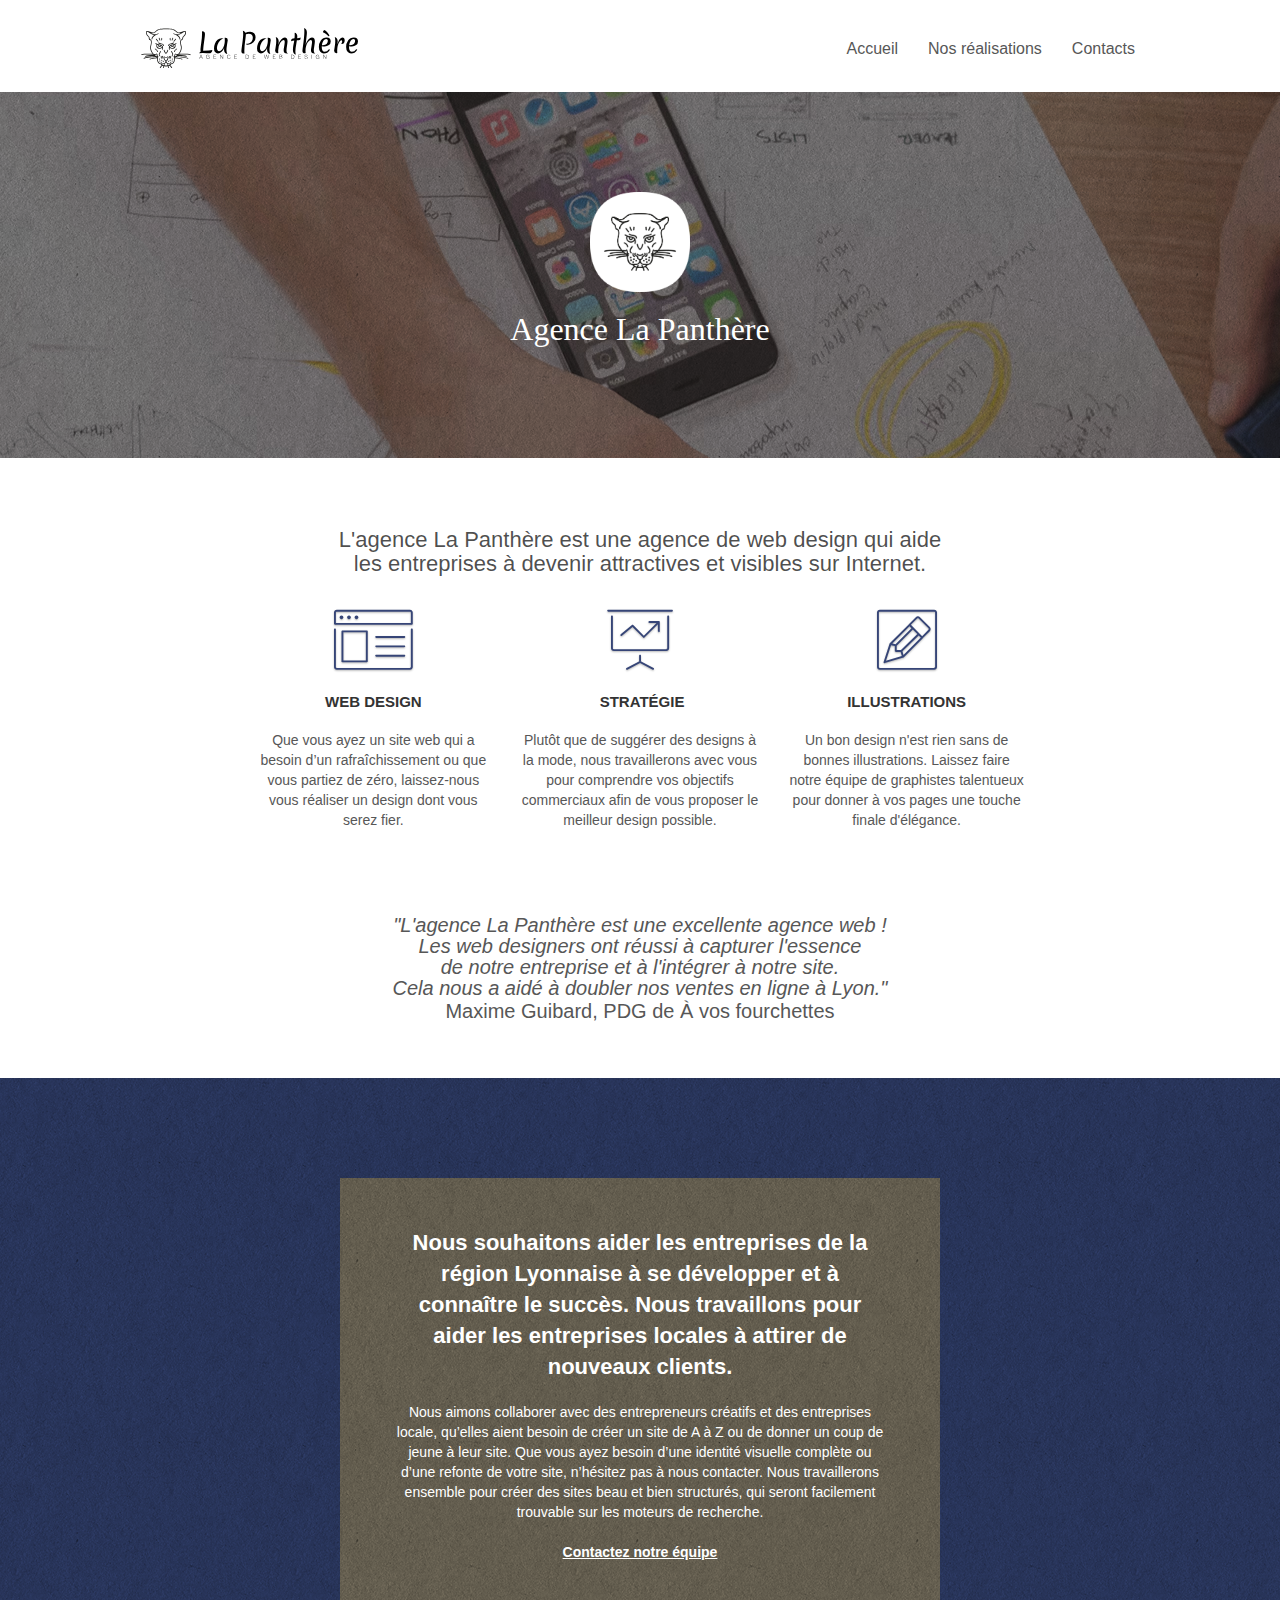
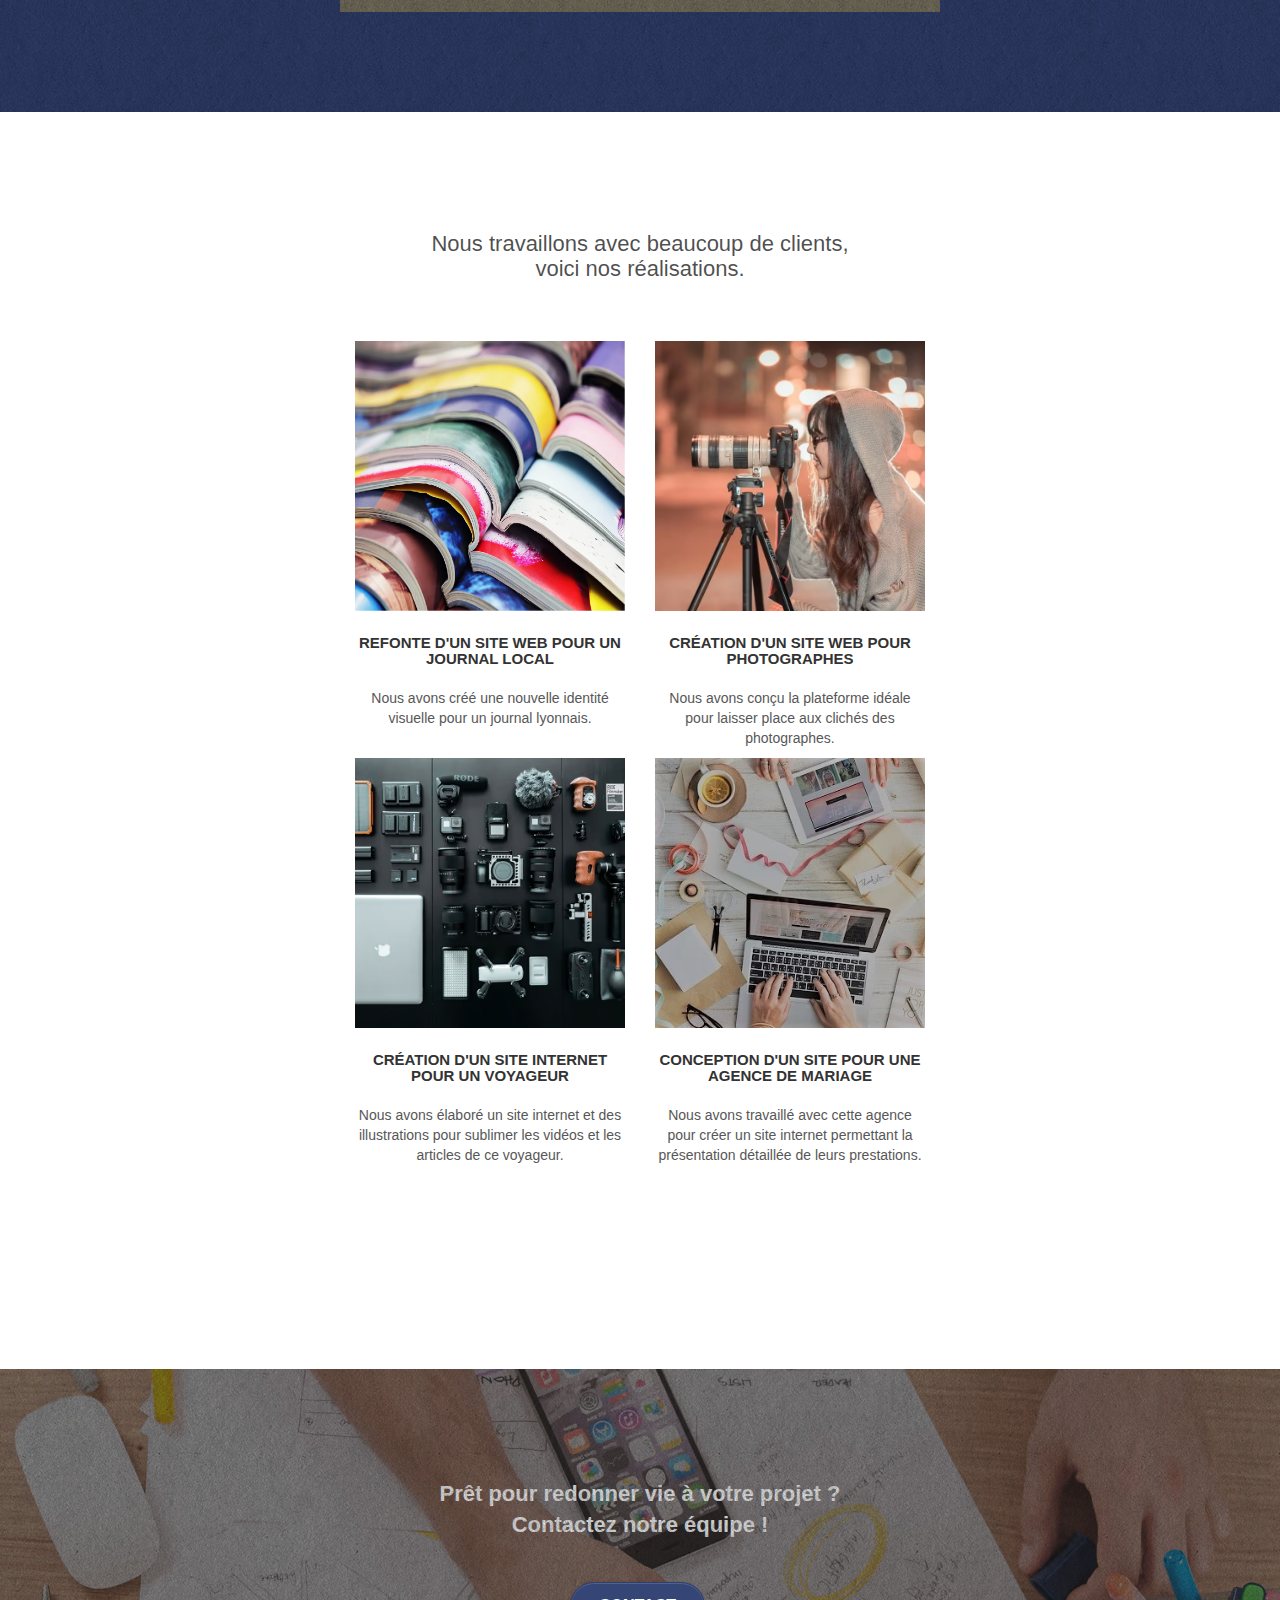
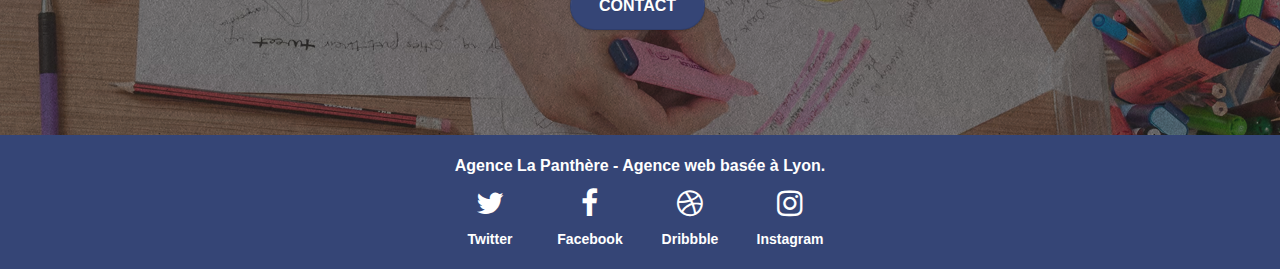
==== commit f8f78ffa: "modifs version mobile + balises sémantiques" ====
--- a/index.html
+++ b/index.html
@@ -29,10 +29,10 @@
 </head>
 <body>
 <!-- Principal conteneur -->
-<div class="page-container">
+<main class="page-container">
     
 <!-- bloc-0 -->
-<div class="bloc l-bloc " id="bloc-0">
+<header class="bloc l-bloc " id="bloc-0">
 	<div class="container bloc-sm">
 
 		<nav class="navbar row">
@@ -57,7 +57,7 @@
 			</div>
 		</nav>
 	</div>
-</div>
+</header>
 <!-- bloc-0 END -->
 
 <!-- bloc-1-presentation -->
@@ -182,26 +182,26 @@
 					Nous avons conçu la plateforme idéale pour laisser place aux clichés des photographes.
 				</p>
 			</div>
+			<div class="col-sm-6">
+				<a href="#" data-lightbox="img/3.avif" data-gallery-id="gallery-1" data-caption="Création d'un site internet pour un voyageur" data-frame="snapshot-lb"><img src="img/3.avif" class="img-responsive portfolio-thumb" alt="paris web design logo agence web meilleure agence, Création d'un site web pour voyageur"/></a>
+				<h3 class="mg-md text-center">
+					Création d'un site internet pour un voyageur
+				</h3>
+				<p class="text-center">
+					Nous avons élaboré un site internet et des illustrations pour sublimer les vidéos et les articles de ce voyageur.
+				</p>
+			</div>
+			<div class="col-sm-6">
+				<a href="#" data-lightbox="img/4.avif" data-gallery-id="gallery-1" data-caption="Conception d'un site pour une agence de mariage" data-frame="snapshot-lb"><img src="img/4.avif" class="img-responsive portfolio-thumb" alt="paris web design logo agence web meilleure agence, Création d'un site web pour agence de mariage" /></a>
+				<h3 class="mg-md text-center">
+					Conception d'un site pour une agence de mariage
+				</h3>
+				<p class="text-center">
+					Nous avons travaillé avec cette agence pour créer un site internet permettant la présentation détaillée de leurs prestations.
+				</p>
+			</div>
 		</div>
 		<div class="row tight-width-whitespace portfolio-row">
-			<div class="col-sm-6">
-				<a href="#" data-lightbox="img/3.avif" data-gallery-id="gallery-1" data-caption="Création d'un site internet pour un voyageur" data-frame="snapshot-lb"><img src="img/3.avif" class="img-responsive portfolio-thumb" alt="paris web design logo agence web meilleure agence, Création d'un site web pour voyageur"/></a>
-				<h3 class="mg-md text-center">
-					Création d'un site internet pour un voyageur
-				</h3>
-				<p class="text-center">
-					Nous avons élaboré un site internet et des illustrations pour sublimer les vidéos et les articles de ce voyageur.
-				</p>
-			</div>
-			<div class="col-sm-6">
-				<a href="#" data-lightbox="img/4.avif" data-gallery-id="gallery-1" data-caption="Conception d'un site pour une agence de mariage" data-frame="snapshot-lb"><img src="img/4.avif" class="img-responsive portfolio-thumb" alt="paris web design logo agence web meilleure agence, Création d'un site web pour agence de mariage" /></a>
-				<h3 class="mg-md text-center">
-					Conception d'un site pour une agence de mariage
-				</h3>
-				<p class="text-center">
-					Nous avons travaillé avec cette agence pour créer un site internet permettant la présentation détaillée de leurs prestations.
-				</p>
-			</div>
 		</div>
 	</div>
 </div>
@@ -224,7 +224,7 @@
 <!-- bloc-5-cta END -->
 
 <!-- Footer - bloc-8 -->
-<div class="bloc bgc-atomic-tangerine d-bloc" id="bloc-8">
+<footer class="bloc bgc-atomic-tangerine d-bloc" id="bloc-8">
 	<div class="container bloc-sm">
 		<div class="row">
 			<div class="col-sm-12">
@@ -256,10 +256,10 @@
 			</div>
 		</div>
 	</div>
-</div>
+</footer>
 <!-- Footer - bloc-8 END -->
 
-</div>
+</main>
 <!-- Principal conteneur END -->
     
 
--- a/style.css
+++ b/style.css
@@ -896,8 +896,11 @@
     h2,
     p,
     #disqus_thread {
-        padding-left: 10px!important;
-        padding-right: 10px!important;
+        padding-left: 5%!important;
+        padding-right: 5%!important;
+    }
+    p{
+        margin-bottom: 0;
     }
     .b-parallax {
         background-attachment: scroll;
@@ -1020,6 +1023,25 @@
         width: 180px;
         height: 320px;
     }
+    .portfolio-row{
+        margin-bottom: 0;
+    }
+    .portfolio-thumb{
+        width: 100%;
+    }
+    .social{
+        display: flex;
+        justify-content: space-around;
+    }
+    .quote, .quote__author{
+        line-height: 22px;
+    }
+    .quote__author{
+        margin-top: 6px;
+    }
+    .col-sm-6{
+        margin-bottom: 20px;
+    }
 }
 
 @media (max-width: 400px) {
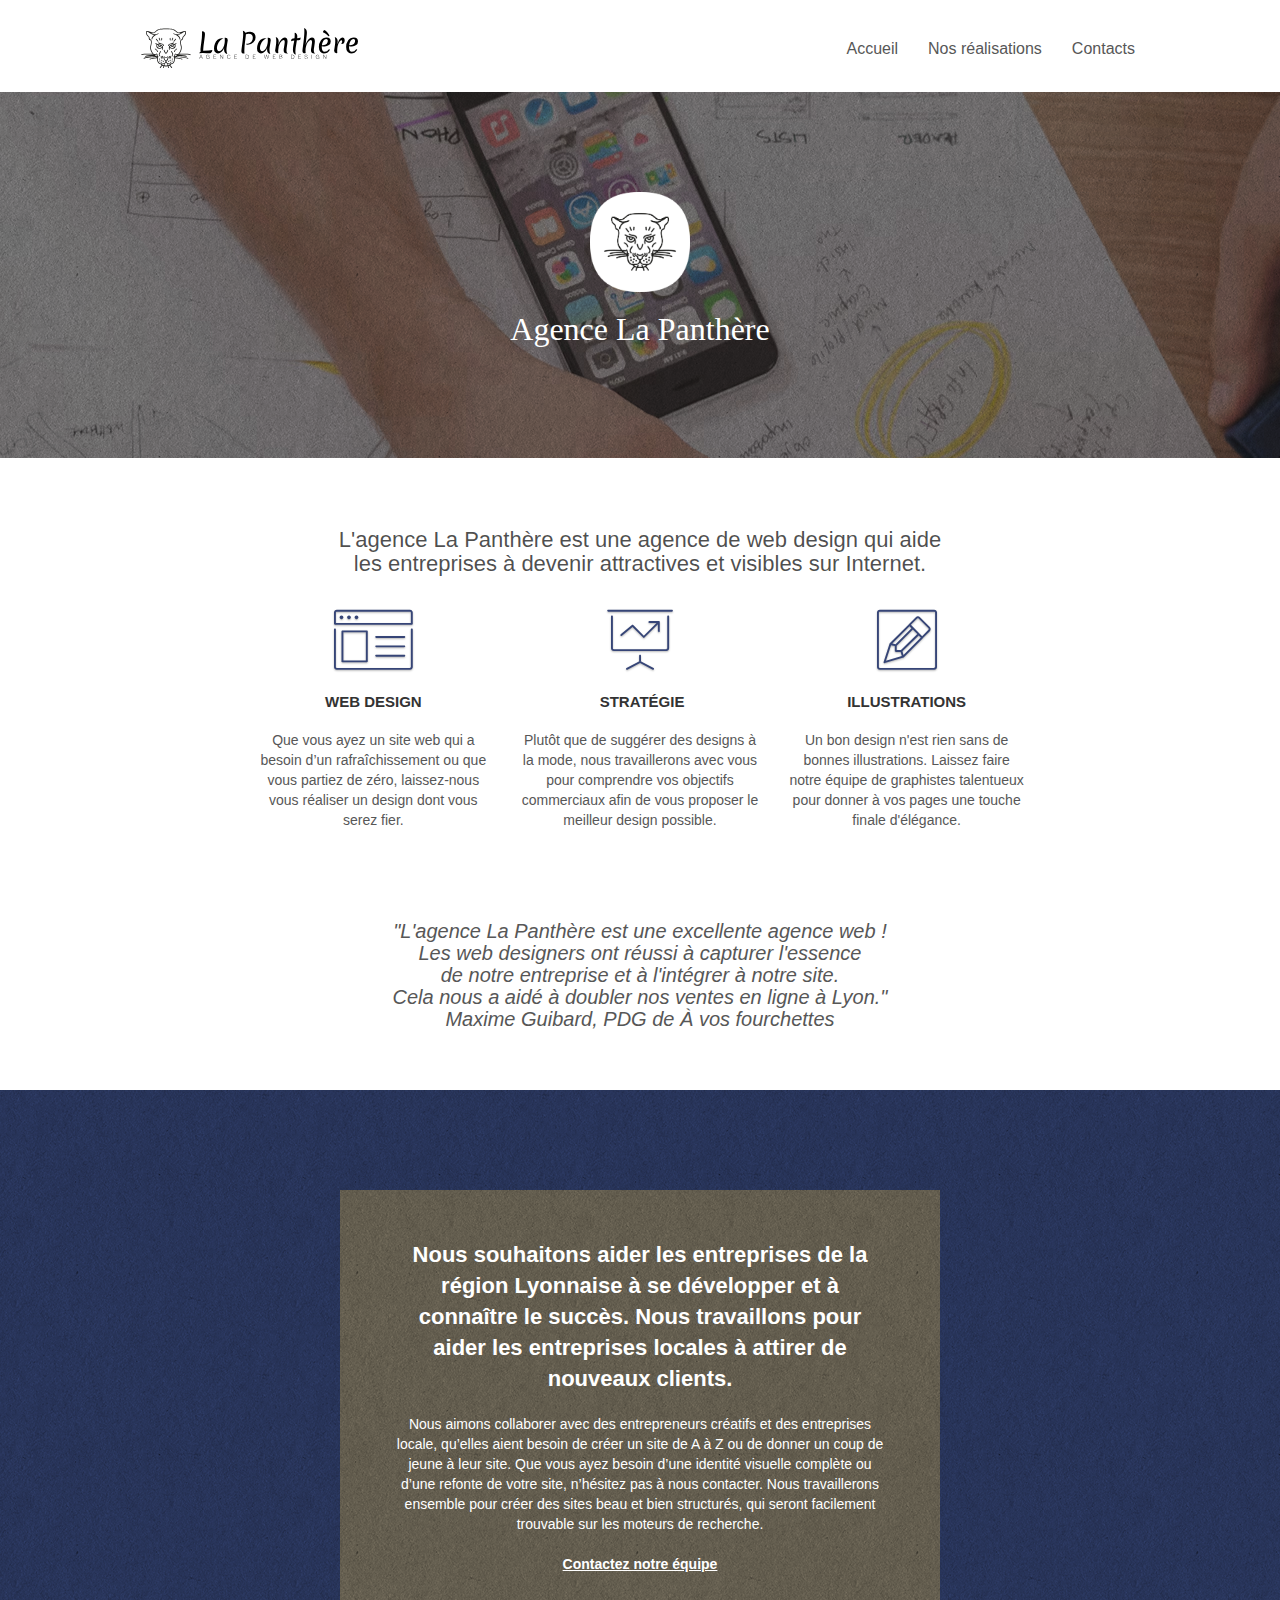
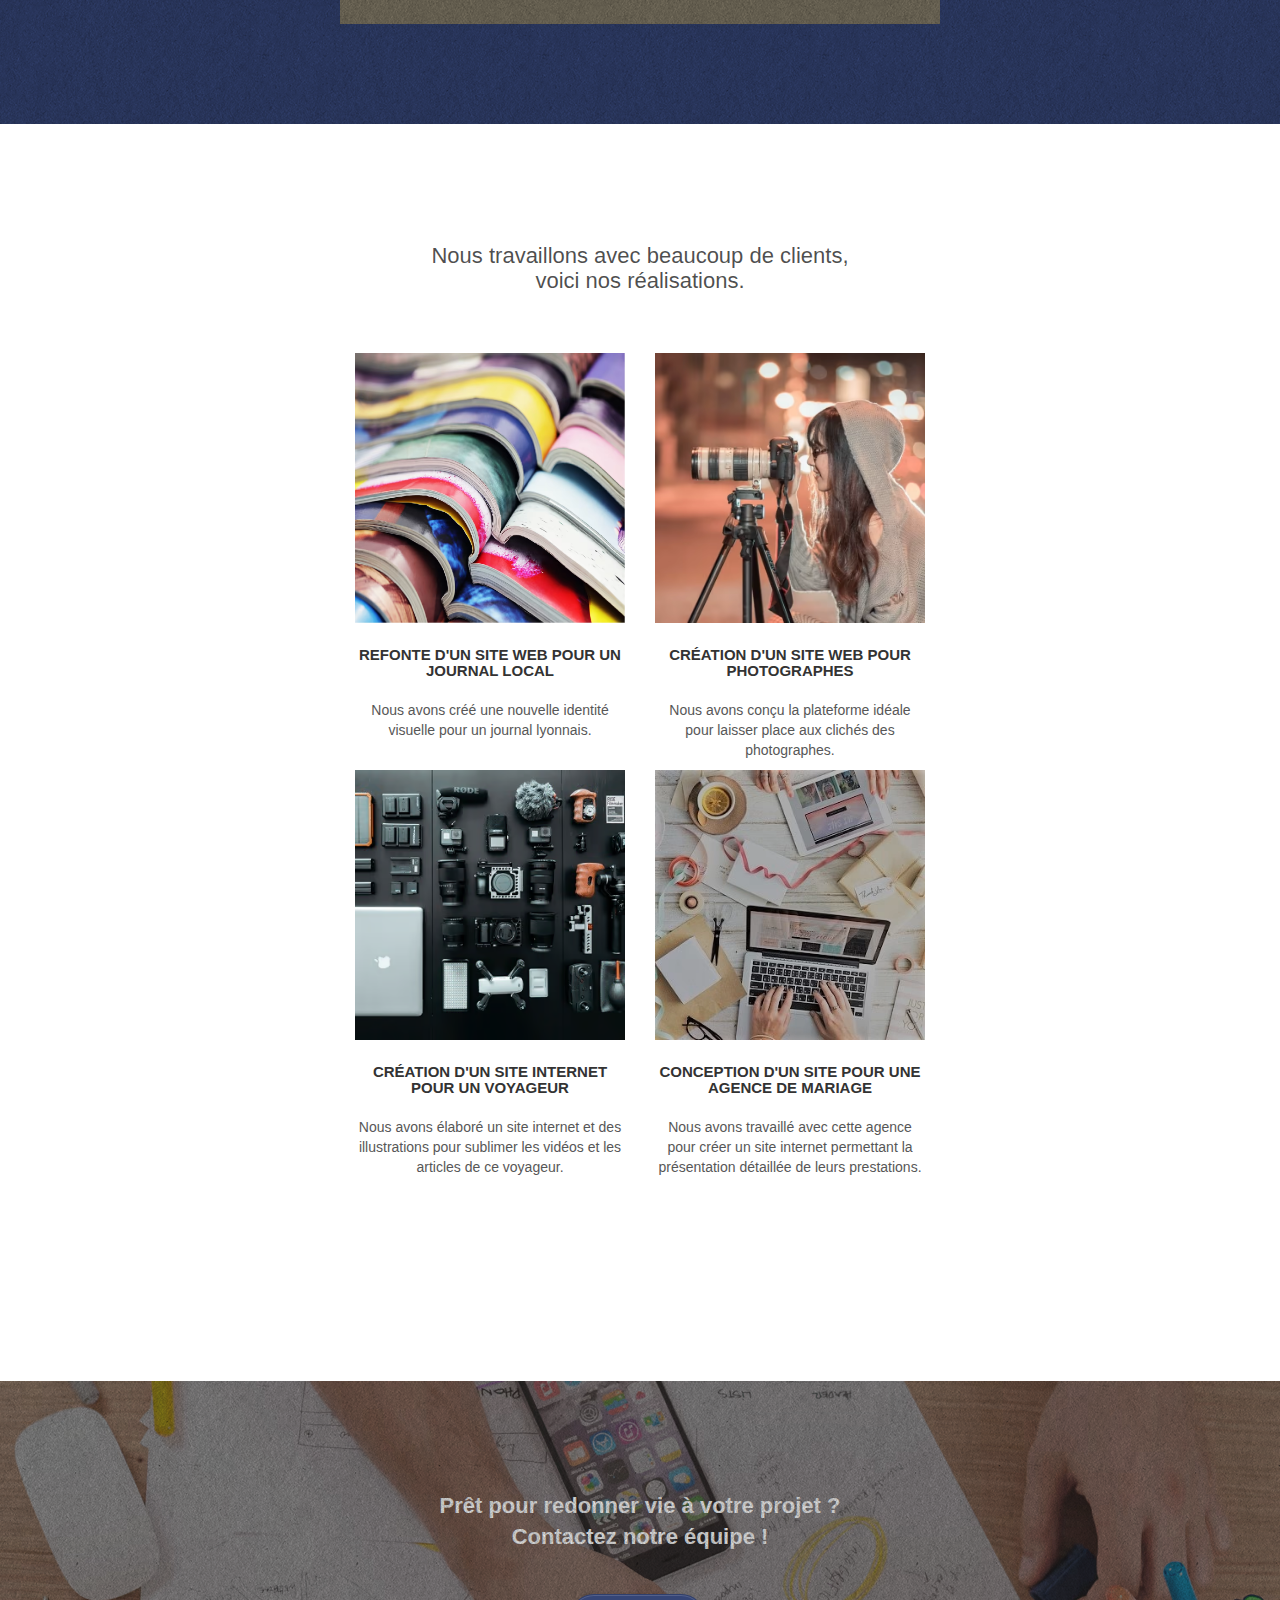
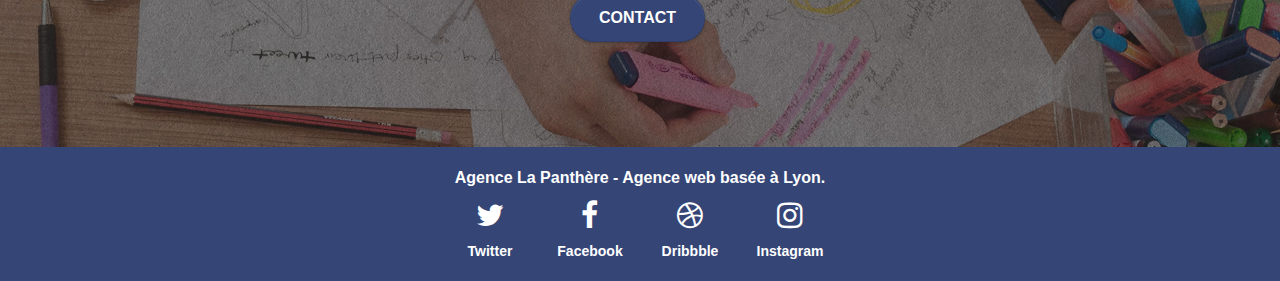
==== commit d9a3324e: "modif paragraphe 'quote'" ====
--- a/index.html
+++ b/index.html
@@ -3,7 +3,7 @@
 <head>
     <meta charset="utf-8">
     <meta name="keywords" content="seo, google, site web, site internet, strategie web et marketing digital, agence creation de site web, web designer agence, optimiser site web">
-    <meta name="description" content="L'agence La Panthère est une agence de web design qui aide les entreprises à devenir attractives et visdibles sur Internet.">
+    <meta name="description" content="L'agence La Panthère est une agence de web design qui aide les entreprises à devenir attractives et visibles sur Internet.">
     <meta name="viewport" content="width=device-width, initial-scale=1.0, viewport-fit=cover">
 	<meta http-equiv="Cache-control" content="must-revalidate, public, max-age=3600">
     <link rel="shortcut icon" type="image/png" href="favicon.jpg">
@@ -123,11 +123,11 @@
 		</div>
 		<div class="row voffset-lg voffset">
 			<div class="col-xs-12 col-md-8 col-md-offset-2 text-center">
-				<p class="quote">"L'agence La Panthère est une excellente agence web !</p>
-				<p class="quote">Les web designers ont réussi à capturer l'essence</p>
-				<p class="quote">de notre entreprise et à l'intégrer à notre site.</p>
-				<p class="quote">Cela nous a aidé à doubler nos ventes en ligne à Lyon."</p>
-				<p class="quote__author">Maxime Guibard, PDG de À vos fourchettes</p>
+				<p class="quote">"L'agence La Panthère est une excellente agence web !<br>
+				Les web designers ont réussi à capturer l'essence<br>
+				de notre entreprise et à l'intégrer à notre site.<br>
+				Cela nous a aidé à doubler nos ventes en ligne à Lyon."<br>
+				Maxime Guibard, PDG de À vos fourchettes</p>
 
 			</div>
 		</div>
@@ -229,7 +229,7 @@
 		<div class="row">
 			<div class="col-sm-12">
 				<p class="mention text-center white">
-					Agence La Panthère - Agence web basée à Lyon.<br>
+					Agence La Panthère<br class="footer-return"><span class="dash"> - </span>Agence web basée à Lyon.<br>
 				</p>
 				<div class="row row-no-gutters social">
 					<div class="col-sm-3">
--- a/style.css
+++ b/style.css
@@ -387,6 +387,9 @@
     .nav-center.mini-nav .navbar-toggle {
         float: none;
         margin: 10px auto 0;
+    }
+    .footer-return{
+        display: none;
     }
 }
 
@@ -761,11 +764,13 @@
 .btn-atomic-tangerine {
     background: #354576;
     color: #FFFFFF!important;
+    transform: scale(1);
+    transition: transform 0.5s;
 }
 
 .btn-atomic-tangerine:hover {
-    background: #c27956!important;
     color: #FFFFFF!important;
+    transform: scale(1.2);
 }
 
 .ltc-white {
@@ -805,7 +810,7 @@
     font-size: 20px;
     font-weight: 500;
     font-style: italic;
-    line-height: 11px;
+    line-height: 22px;
 }
 .quote__author{
     font-size: 20px;
@@ -1042,6 +1047,12 @@
     .col-sm-6{
         margin-bottom: 20px;
     }
+    .dash{
+        visibility: hidden;
+    }
+    .mention{
+        margin-bottom: 16px;
+    }
 }
 
 @media (max-width: 400px) {
